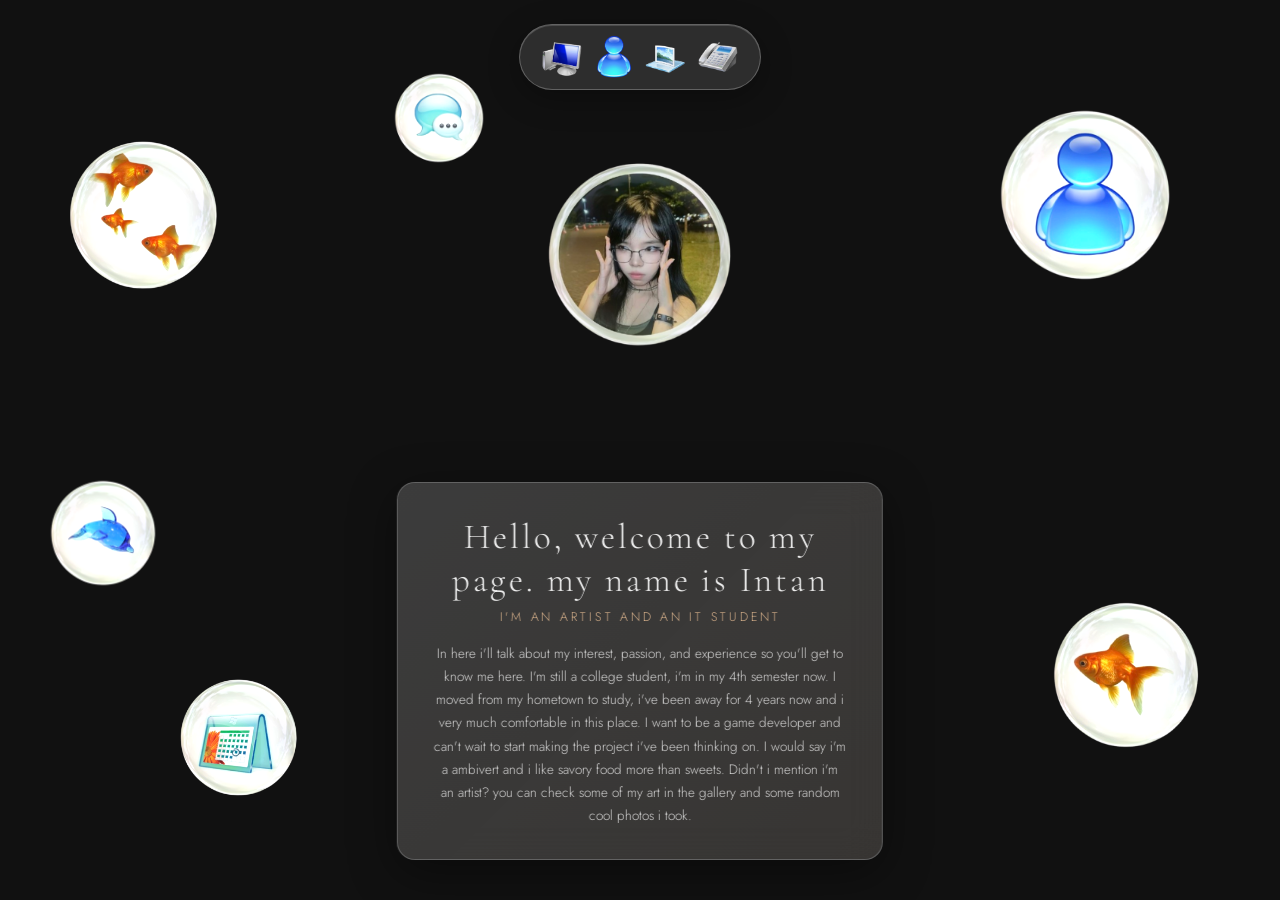
==== index.html @ 7cdc64c0 "initial commit" ====
<!DOCTYPE html>
<html lang="en">
<head>
  <meta charset="UTF-8" />
  <meta name="viewport" content="width=device-width, initial-scale=1.0" />
  <title>Your Name — Home</title>
  <link rel="stylesheet" href="style.css" />
</head>
<body>
  <div id="page-overlay"></div>

  <nav id="glass-nav">
    <a href="index.html" class="nav-item active" data-label="Home" data-page-index="0">
      <img src="images/homeicon.png" alt="Home" />
    </a>
    <a href="blog.html" class="nav-item" data-label="Blog" data-page-index="1">
      <img src="images/blogicon.png" alt="Blog" />
    </a>
    <a href="gallery.html" class="nav-item" data-label="Gallery" data-page-index="2">
      <img src="images/galleryicon.png" alt="Gallery" />
    </a>
    <a href="contact.html" class="nav-item" data-label="Contact" data-page-index="3">
      <img src="images/contacticon.png" alt="Contact" />
    </a>
  </nav>

  <div id="page-wrapper">

    <!-- Profile photo moved higher: top ~28% instead of 42% -->
    <div class="bubble-profile" style="width:200px;height:200px;">
      <img src="images/profile.png" alt="Profile photo" />
    </div>

    <div id="home-bio">
      <div class="bio-bg">
        <div class="bio-content">
          <h1>Hello, welcome to my page. my name is Intan</h1>
          <p class="tagline"> I'm an Artist and an IT student </p>
          <p>
            In here i'll talk about my interest, passion, and experience so you'll get to know me here.
            I'm still a college student, i'm in my 4th semester now. I moved from my hometown to study,
            i've been away for 4 years now and i very much comfortable in this place. I want to be a game developer
            and can't wait to start making the project i've been thinking on. I would say i'm a ambivert and i like savory food
            more than sweets. Didn't i mention i'm an artist? you can check some of my art in the gallery and some random cool photos i took.
          </p>
        </div>
      </div>
    </div>

    <div class="bubble-layer">

      <div class="bubble"
           style="width:160px;height:160px;left:5%;top:15%;
                  animation-duration:6.2s;animation-delay:-1.1s;"
           data-parallax-speed="0.02">
        <img src="images/bubble3.png" alt="" />
      </div>

      <div class="bubble"
           style="width:210px;height:210px;right:7%;top:10%;
                  animation-duration:7.8s;animation-delay:-3.5s;"
           data-parallax-speed="0.014"
           data-parallax-invert="true">
        <img src="images/bubble1.png" alt="" />
      </div>

      <div class="bubble"
           style="width:130px;height:130px;left:3%;top:52%;
                  animation-duration:5.5s;animation-delay:-0.7s;"
           data-parallax-speed="0.025">
        <img src="images/bubble5.png" alt="" />
      </div>

      <div class="bubble"
           style="width:180px;height:180px;right:5%;bottom:15%;
                  animation-duration:8.3s;animation-delay:-5.2s;"
           data-parallax-speed="0.016"
           data-parallax-invert="true">
        <img src="images/bubble2.png" alt="" />
      </div>

      <div class="bubble"
           style="width:110px;height:110px;left:30%;top:7%;
                  animation-duration:4.9s;animation-delay:-2.3s;"
           data-parallax-speed="0.03">
        <img src="images/bubble6.png" alt="" />
      </div>

      <div class="bubble"
           style="width:145px;height:145px;left:13%;bottom:10%;
                  animation-duration:6.7s;animation-delay:-4.1s;"
           data-parallax-speed="0.019">
        <img src="images/bubble4.png" alt="" />
      </div>

    </div>

  </div>

  <script src="script.js"></script>
</body>
</html>
---- style.css ----
@import url('https://fonts.googleapis.com/css2?family=Cormorant+Garamond:ital,wght@0,300;0,400;0,600;1,300;1,400&family=Jost:wght@200;300;400;500&display=swap');

:root {
  --glass-bg:     rgba(255, 255, 255, 0.12);
  --glass-border: rgba(255, 255, 255, 0.25);
  --glass-blur:   18px;
  --accent:       #d4af8a;
  --text-light:   rgba(255,255,255,0.92);
  --text-muted:   rgba(255,255,255,0.55);
  --nav-h:        72px;
  --bubble-shadow: 0 8px 32px rgba(0,0,0,0.35);
  --card-shadow:   0 12px 48px rgba(0,0,0,0.4);
  --transition-dur: 650ms;
}

*, *::before, *::after { box-sizing: border-box; margin: 0; padding: 0; }

html, body {
  width: 100%; height: 100%;
  overflow: hidden;
  font-family: 'Jost', sans-serif;
  font-weight: 300;
  color: var(--text-light);
  background: #111;
}

body::before {
  content: '';
  position: fixed;
  inset: 0;
  z-index: 0;
  background-image: url('images/background.jpg');
  background-size: cover;
  background-position: center;
  background-repeat: no-repeat;
  filter: brightness(0.65) saturate(0.8);
  transition: filter 0.4s;
}

#page-wrapper {
  position: relative;
  z-index: 1;
  width: 100%;
  height: 100%;
}

#page-overlay {
  position: fixed;
  inset: 0;
  z-index: 9999;
  background: #0a0a0a;
  pointer-events: none;
  opacity: 0;
  transition: opacity 350ms ease;
  
  transform: translateX(var(--slide-x, 0));
}
#page-overlay.active {
  opacity: 1;
  pointer-events: all;
}

html[data-slide-dir="right"] #page-wrapper {
  animation: slideInFromRight var(--transition-dur) cubic-bezier(0.22,1,0.36,1) both;
}
html[data-slide-dir="left"] #page-wrapper {
  animation: slideInFromLeft var(--transition-dur) cubic-bezier(0.22,1,0.36,1) both;
}

#page-wrapper {
  animation: pageSlideIn var(--transition-dur) cubic-bezier(0.22,1,0.36,1) both;
}

@keyframes pageSlideIn {
  from { opacity: 0; transform: translateY(28px); }
  to   { opacity: 1; transform: translateY(0); }
}

@keyframes slideInFromRight {
  from { opacity: 0; transform: translateX(60px); }
  to   { opacity: 1; transform: translateX(0); }
}

@keyframes slideInFromLeft {
  from { opacity: 0; transform: translateX(-60px); }
  to   { opacity: 1; transform: translateX(0); }
}

@keyframes bob {
  0%, 100% { transform: translateY(0px) rotate(0deg); }
  30%       { transform: translateY(-18px) rotate(2deg); }
  60%       { transform: translateY(-8px) rotate(-1.5deg); }
}

@keyframes bobProfile {
  0%, 100% { transform: translateY(0px) scale(1); }
  40%       { transform: translateY(-18px) scale(1.03); }
  70%       { transform: translateY(-8px) scale(0.98); }
}

nav#glass-nav {
  position: fixed;
  top: 24px;
  left: 50%;
  transform: translateX(-50%);
  z-index: 1000;
  display: flex;
  align-items: center;
  gap: 8px;
  padding: 10px 20px;
  border-radius: 999px;
  background: var(--glass-bg);
  backdrop-filter: blur(var(--glass-blur)) saturate(180%);
  -webkit-backdrop-filter: blur(var(--glass-blur)) saturate(180%);
  border: 1px solid var(--glass-border);
  box-shadow: 0 8px 32px rgba(0,0,0,0.3), inset 0 1px 0 rgba(255,255,255,0.15);
  transition: box-shadow 0.3s;
}

nav#glass-nav:hover {
  box-shadow: 0 12px 40px rgba(0,0,0,0.45), inset 0 1px 0 rgba(255,255,255,0.2);
}

.nav-item {
  display: flex;
  align-items: center;
  justify-content: center;
  width: 44px;
  height: 44px;
  border-radius: 50%;
  overflow: hidden;
  text-decoration: none;
  border: none;
  transition: transform 0.25s;
  position: relative;
}

.nav-item:hover { transform: scale(1.12); }

.nav-item img {
  width: 100%;
  height: 100%;
  object-fit: cover;
  display: block;
  border-radius: 0;
}

.nav-item::after {
  content: attr(data-label);
  position: absolute;
  bottom: -32px;
  left: 50%;
  transform: translateX(-50%);
  background: rgba(0,0,0,0.75);
  color: var(--text-light);
  font-size: 10px;
  font-weight: 400;
  letter-spacing: 0.1em;
  text-transform: uppercase;
  padding: 3px 8px;
  border-radius: 4px;
  white-space: nowrap;
  opacity: 0;
  pointer-events: none;
  transition: opacity 0.2s;
}
.nav-item:hover::after { opacity: 1; }

.bubble-layer {
  position: fixed;
  inset: 0;
  pointer-events: none;
  z-index: 500;
}

.bubble {
  position: absolute;
  border-radius: 50%;
  overflow: hidden;
  border: none;
  box-shadow: none;
  animation: bob linear infinite;
}

.bubble img {
  width: 100%;
  height: 100%;
  object-fit: cover;
  display: block;
  border-radius: 50%;
  filter: brightness(1.1);
}

.bubble-profile {
  position: fixed;
  top: 28%;
  left: 50%;
  margin-left: -100px;
  margin-top:  -100px;
  border-radius: 50%;
  overflow: hidden;
  border: none;
  box-shadow: none;
  animation: bobProfile 5s ease-in-out infinite;
  z-index: 501;
  background: transparent;
}

.bubble-profile img {
  width: 100%;
  height: 100%;
  object-fit: cover;
  display: block;
}

#home-bio {
  position: fixed;
  bottom: 40px;
  left: 50%;
  transform: translateX(-50%);
  z-index: 10;
  width: clamp(280px, 38vw, 520px);
  border-radius: 18px;
  overflow: hidden;
  box-shadow: var(--card-shadow);
  
  background: var(--glass-bg);
  backdrop-filter: blur(var(--glass-blur)) saturate(180%);
  -webkit-backdrop-filter: blur(var(--glass-blur)) saturate(180%);
  border: 1px solid var(--glass-border);
}

#home-bio .bio-bg {
  padding: 32px 36px;
  position: relative;
  
  background: transparent;
}

#home-bio .bio-bg::before {
  content: '';
  position: absolute;
  inset: 0;
  background: linear-gradient(135deg, rgba(255,255,255,0.07), rgba(212,175,138,0.06));
  pointer-events: none;
}

#home-bio .bio-content {
  position: relative;
  z-index: 1;
  text-align: center;
}

#home-bio h1 {
  font-family: 'Cormorant Garamond', serif;
  font-size: clamp(1.6rem, 3vw, 2.2rem);
  font-weight: 300;
  letter-spacing: 0.08em;
  margin-bottom: 6px;
}

#home-bio .tagline {
  font-size: 0.78rem;
  letter-spacing: 0.22em;
  text-transform: uppercase;
  color: var(--accent);
  margin-bottom: 14px;
}

#home-bio p {
  font-size: 0.85rem;
  line-height: 1.7;
  color: rgba(255,255,255,0.78);
}

#blog-grid {
  position: relative;
  z-index: 5;
  padding: calc(var(--nav-h) + 40px) 40px 40px;
  display: grid;
  grid-template-columns: 1fr 1fr;
  grid-template-rows: repeat(2, 70vh);
  gap: 20px;
  min-height: 100vh;
}

.blog-section {
  border-radius: 16px;
  overflow: hidden;
  position: relative;
  background: var(--glass-bg);
  backdrop-filter: blur(var(--glass-blur)) saturate(180%);
  -webkit-backdrop-filter: blur(var(--glass-blur)) saturate(180%);
  border: 1px solid var(--glass-border);
  box-shadow: 0 8px 32px rgba(0,0,0,0.3), inset 0 1px 0 rgba(255,255,255,0.1);
  transition: transform 0.35s ease, box-shadow 0.35s ease;
  cursor: pointer;
  display: flex;
  flex-direction: column;
  justify-content: flex-start;
  padding: 36px 40px;
}

.blog-section:hover {
  transform: scale(1.015) translateY(-3px);
  box-shadow: 0 20px 60px rgba(0,0,0,0.45), inset 0 1px 0 rgba(255,255,255,0.18);
}

.blog-section .section-bg,
.blog-section .section-overlay { display: none; }

.blog-section .section-content {
  position: relative;
  z-index: 1;
  padding: 0;
}

.blog-section h2 {
  font-family: 'Cormorant Garamond', serif;
  font-size: clamp(1.4rem, 2.2vw, 2rem);
  font-weight: 400;
  line-height: 1.2;
  letter-spacing: 0.04em;
  margin-bottom: 20px;
  color: var(--text-light);
}

.blog-section .section-body {
  font-size: 0.88rem;
  line-height: 1.85;
  color: rgba(255,255,255,0.72);
  font-weight: 300;
}

.blog-section .section-tag,
.blog-section .section-date { display: none; }

#gallery-grid {
  position: relative;
  z-index: 5;
  padding: calc(var(--nav-h) + 36px) 36px 36px;
  
  column-count: 4;
  column-gap: 14px;
  overflow-y: auto;
  height: 100vh;
}

.gallery-item {
  
  break-inside: avoid;
  border-radius: 12px;
  overflow: hidden;
  position: relative;
  box-shadow: 0 4px 20px rgba(0,0,0,0.4);
  transition: transform 0.35s ease, box-shadow 0.35s ease;
  cursor: zoom-in;
  background-color: rgba(255,255,255,0.04);
  margin-bottom: 14px;
  display: block;
}

.gallery-item img {
  display: block;
  width: 100%;
  height: auto;
  object-fit: contain;
  border-radius: 0;
  transition: transform 0.35s ease;
}

.gallery-item:hover {
  transform: scale(1.03) translateY(-3px);
  box-shadow: 0 14px 40px rgba(0,0,0,0.6);
  z-index: 10;
}

.gallery-item:hover img {
  transform: scale(1.04);
}

.gallery-item .gallery-overlay {
  position: absolute;
  inset: 0;
  background: rgba(0,0,0,0);
  transition: background 0.3s;
  display: flex;
  align-items: center;
  justify-content: center;
}

.gallery-item:hover .gallery-overlay { background: rgba(0,0,0,0.35); }

.gallery-item:not(.gallery-item--video) .gallery-overlay span {
  font-size: 1.6rem;
  opacity: 0;
  transform: scale(0.6);
  transition: opacity 0.3s, transform 0.3s;
}

.gallery-item:not(.gallery-item--video):hover .gallery-overlay span {
  opacity: 1;
  transform: scale(1);
}

.gallery-item--video video {
  display: block;
  width: 100%;
  height: auto;
  border-radius: 0;
}

.gallery-item--video { cursor: pointer; }

.video-overlay {
  transition: opacity 0.3s ease;
}

.play-btn {
  font-size: 1.2rem;
  width: 52px;
  height: 52px;
  border-radius: 50%;
  background: rgba(212,175,138,0.85);
  color: #111;
  display: flex;
  align-items: center;
  justify-content: center;
  backdrop-filter: blur(6px);
  box-shadow: 0 4px 20px rgba(0,0,0,0.4);
  padding-left: 4px;
  transition: transform 0.25s ease, background 0.25s ease;
}

.gallery-item--video:hover .play-btn {
  background: rgba(212,175,138,1);
  transform: scale(1.12);
}

.gallery-item--video.is-playing .video-overlay {
  opacity: 0;
  pointer-events: none;
}

.gallery-item--video.is-playing:hover .video-overlay {
  opacity: 1;
  pointer-events: all;
}

.gallery-item--video.is-playing .play-btn {
  padding-left: 0;
  font-size: 0; 
}
.gallery-item--video.is-playing .play-btn::after {
  content: '⏸';
  font-size: 1.1rem;
}

#contact-wrapper {
  position: fixed;
  inset: 0;
  display: flex;
  align-items: center;
  justify-content: center;
  z-index: 5;
  padding-top: var(--nav-h);
}

#contact-card {
  width: clamp(300px, 46vw, 580px);
  border-radius: 22px;
  overflow: hidden;
  box-shadow: var(--card-shadow);
  border: 1px solid var(--glass-border);
  background: var(--glass-bg);
  backdrop-filter: blur(var(--glass-blur)) saturate(180%);
  -webkit-backdrop-filter: blur(var(--glass-blur)) saturate(180%);
  position: relative;
}

#contact-card::before {
  content: '';
  position: absolute;
  inset: 0;
  background: linear-gradient(135deg, rgba(255,255,255,0.07), rgba(212,175,138,0.06));
  pointer-events: none;
  z-index: 0;
}

#contact-card .card-header,
#contact-card .card-body {
  position: relative;
  z-index: 1;
}

#contact-card .card-header {
  padding: 36px 40px 24px;
  border-bottom: 1px solid rgba(255,255,255,0.1);
}

#contact-card .card-header h1 {
  font-family: 'Cormorant Garamond', serif;
  font-size: clamp(1.8rem, 3.5vw, 2.6rem);
  font-weight: 300;
  letter-spacing: 0.06em;
}

#contact-card .card-header p {
  font-size: 0.8rem;
  letter-spacing: 0.15em;
  text-transform: uppercase;
  color: var(--accent);
  margin-top: 6px;
}

#contact-card .card-body { padding: 28px 40px 36px; }

.contact-row {
  display: flex;
  align-items: center;
  gap: 16px;
  padding: 14px 0;
  border-bottom: 1px solid rgba(255,255,255,0.07);
  text-decoration: none;
  color: var(--text-light);
  transition: color 0.2s, padding-left 0.2s;
}

.contact-row:last-child { border-bottom: none; }

.contact-row:hover {
  color: var(--accent);
  padding-left: 6px;
}

.contact-row .row-icon {
  width: 40px;
  height: 40px;
  border-radius: 10px;
  overflow: hidden;
  flex-shrink: 0;
  border: 1px solid rgba(255,255,255,0.2);
  background: rgba(255,255,255,0.08);
  display: flex;
  align-items: center;
  justify-content: center;
}

.contact-row .row-icon img {
  width: 24px;
  height: 24px;
  object-fit: contain;
  filter: brightness(10);
}

.contact-row .row-info { flex: 1; }

.contact-row .row-platform {
  font-size: 0.68rem;
  letter-spacing: 0.18em;
  text-transform: uppercase;
  color: var(--text-muted);
  margin-bottom: 2px;
}

.contact-row .row-handle {
  font-size: 0.95rem;
  font-weight: 400;
}

.contact-row .row-arrow {
  font-size: 0.9rem;
  color: var(--text-muted);
  transition: transform 0.2s, color 0.2s;
}

.contact-row:hover .row-arrow {
  transform: translateX(4px);
  color: var(--accent);
}

@media (max-width: 768px) {
  #blog-grid {
    grid-template-columns: 1fr;
    grid-template-rows: auto;
    padding: calc(var(--nav-h) + 20px) 16px 16px;
    gap: 12px;
    overflow-y: auto;
    position: static;
    min-height: 100vh;
  }

  .blog-section { padding: 28px 24px; }

  html, body { overflow: auto; }

  #gallery-grid {
    column-count: 2;
    padding: calc(var(--nav-h) + 20px) 16px 16px;
    height: auto;
    overflow-y: visible;
  }

  #home-bio { width: calc(100% - 48px); }
  #contact-card { width: calc(100% - 32px); }

  .bubble-profile {
    top: 24%;
  }
}
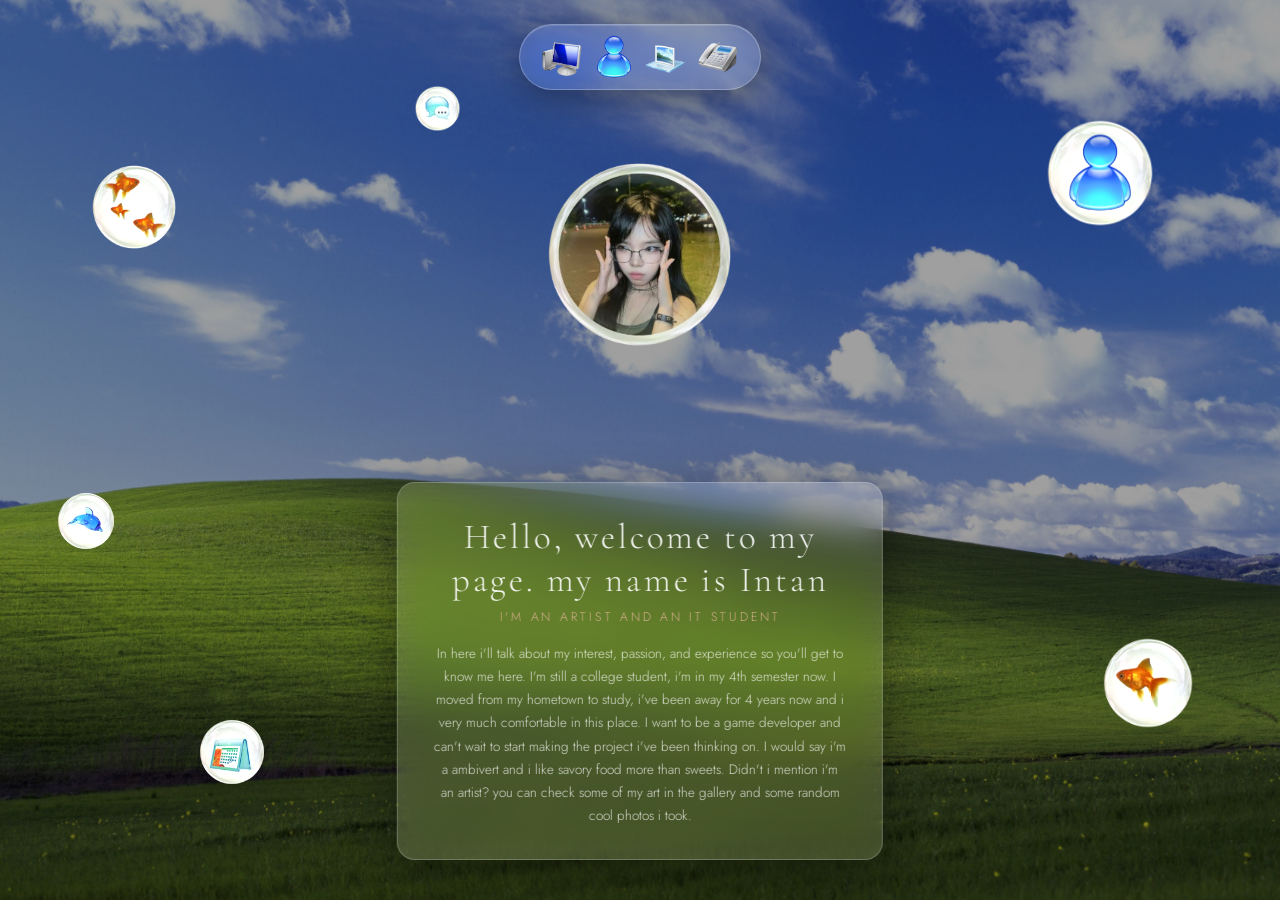
==== commit 5fdd1ad0: "name change" ====
--- a/index.html
+++ b/index.html
@@ -3,30 +3,29 @@
 <head>
   <meta charset="UTF-8" />
   <meta name="viewport" content="width=device-width, initial-scale=1.0" />
-  <title>Your Name — Home</title>
+  <title>Intan — Home</title>
   <link rel="stylesheet" href="style.css" />
 </head>
 <body>
   <div id="page-overlay"></div>
 
   <nav id="glass-nav">
-    <a href="index.html" class="nav-item active" data-label="Home" data-page-index="0">
+    <a href="index.html" class="nav-item active" data-label="Home">
       <img src="images/homeicon.png" alt="Home" />
     </a>
-    <a href="blog.html" class="nav-item" data-label="Blog" data-page-index="1">
+    <a href="blog.html" class="nav-item" data-label="Blog">
       <img src="images/blogicon.png" alt="Blog" />
     </a>
-    <a href="gallery.html" class="nav-item" data-label="Gallery" data-page-index="2">
+    <a href="gallery.html" class="nav-item" data-label="Gallery">
       <img src="images/galleryicon.png" alt="Gallery" />
     </a>
-    <a href="contact.html" class="nav-item" data-label="Contact" data-page-index="3">
+    <a href="contact.html" class="nav-item" data-label="Contact">
       <img src="images/contacticon.png" alt="Contact" />
     </a>
   </nav>
 
   <div id="page-wrapper">
 
-    <!-- Profile photo moved higher: top ~28% instead of 42% -->
     <div class="bubble-profile" style="width:200px;height:200px;">
       <img src="images/profile.png" alt="Profile photo" />
     </div>
@@ -50,14 +49,14 @@
     <div class="bubble-layer">
 
       <div class="bubble"
-           style="width:160px;height:160px;left:5%;top:15%;
+           style="width:90px;height:90px;left:7%;top:18%;
                   animation-duration:6.2s;animation-delay:-1.1s;"
            data-parallax-speed="0.02">
         <img src="images/bubble3.png" alt="" />
       </div>
 
       <div class="bubble"
-           style="width:210px;height:210px;right:7%;top:10%;
+           style="width:130px;height:130px;right:9%;top:12%;
                   animation-duration:7.8s;animation-delay:-3.5s;"
            data-parallax-speed="0.014"
            data-parallax-invert="true">
@@ -65,14 +64,14 @@
       </div>
 
       <div class="bubble"
-           style="width:130px;height:130px;left:3%;top:52%;
+           style="width:70px;height:70px;left:4%;top:54%;
                   animation-duration:5.5s;animation-delay:-0.7s;"
            data-parallax-speed="0.025">
         <img src="images/bubble5.png" alt="" />
       </div>
 
       <div class="bubble"
-           style="width:180px;height:180px;right:5%;bottom:15%;
+           style="width:110px;height:110px;right:6%;bottom:18%;
                   animation-duration:8.3s;animation-delay:-5.2s;"
            data-parallax-speed="0.016"
            data-parallax-invert="true">
@@ -80,14 +79,14 @@
       </div>
 
       <div class="bubble"
-           style="width:110px;height:110px;left:30%;top:7%;
+           style="width:55px;height:55px;left:32%;top:9%;
                   animation-duration:4.9s;animation-delay:-2.3s;"
            data-parallax-speed="0.03">
         <img src="images/bubble6.png" alt="" />
       </div>
 
       <div class="bubble"
-           style="width:145px;height:145px;left:13%;bottom:10%;
+           style="width:80px;height:80px;left:15%;bottom:12%;
                   animation-duration:6.7s;animation-delay:-4.1s;"
            data-parallax-speed="0.019">
         <img src="images/bubble4.png" alt="" />
--- a/style.css
+++ b/style.css
@@ -29,7 +29,7 @@
   position: fixed;
   inset: 0;
   z-index: 0;
-  background-image: url('images/background.jpg');
+  background-image: url('images/Background.jpg');
   background-size: cover;
   background-position: center;
   background-repeat: no-repeat;
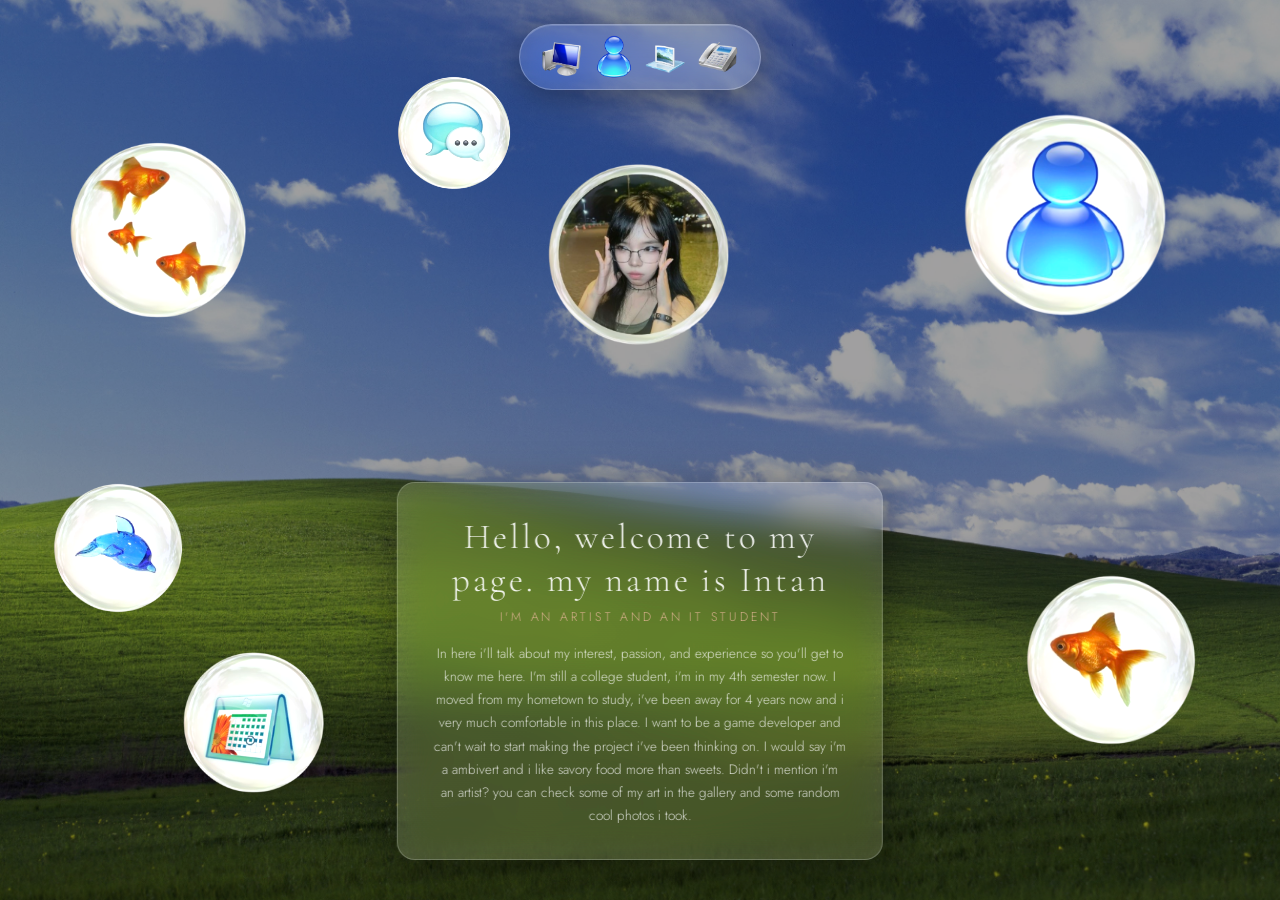
==== commit 7036cc11: "name change" ====
--- a/index.html
+++ b/index.html
@@ -3,30 +3,31 @@
 <head>
   <meta charset="UTF-8" />
   <meta name="viewport" content="width=device-width, initial-scale=1.0" />
-  <title>Intan — Home</title>
+  <title>Your Name — Home</title>
   <link rel="stylesheet" href="style.css" />
 </head>
 <body>
   <div id="page-overlay"></div>
 
   <nav id="glass-nav">
-    <a href="index.html" class="nav-item active" data-label="Home">
+    <a href="index.html" class="nav-item active" data-label="Home" data-page-index="0">
       <img src="images/homeicon.png" alt="Home" />
     </a>
-    <a href="blog.html" class="nav-item" data-label="Blog">
+    <a href="blog.html" class="nav-item" data-label="Blog" data-page-index="1">
       <img src="images/blogicon.png" alt="Blog" />
     </a>
-    <a href="gallery.html" class="nav-item" data-label="Gallery">
+    <a href="gallery.html" class="nav-item" data-label="Gallery" data-page-index="2">
       <img src="images/galleryicon.png" alt="Gallery" />
     </a>
-    <a href="contact.html" class="nav-item" data-label="Contact">
+    <a href="contact.html" class="nav-item" data-label="Contact" data-page-index="3">
       <img src="images/contacticon.png" alt="Contact" />
     </a>
   </nav>
 
   <div id="page-wrapper">
 
-    <div class="bubble-profile" style="width:200px;height:200px;">
+    <!-- Profile photo moved higher: top ~28% instead of 42% -->
+    <div class="bubble-profile" style="width:200x;height:200px;">
       <img src="images/profile.png" alt="Profile photo" />
     </div>
 
@@ -49,14 +50,14 @@
     <div class="bubble-layer">
 
       <div class="bubble"
-           style="width:90px;height:90px;left:7%;top:18%;
+           style="width:190px;height:190px;left:5%;top:15%;
                   animation-duration:6.2s;animation-delay:-1.1s;"
            data-parallax-speed="0.02">
         <img src="images/bubble3.png" alt="" />
       </div>
 
       <div class="bubble"
-           style="width:130px;height:130px;right:9%;top:12%;
+           style="width:250px;height:250px;right:7%;top:10%;
                   animation-duration:7.8s;animation-delay:-3.5s;"
            data-parallax-speed="0.014"
            data-parallax-invert="true">
@@ -64,14 +65,14 @@
       </div>
 
       <div class="bubble"
-           style="width:70px;height:70px;left:4%;top:54%;
+           style="width:160px;height:160px;left:3%;top:52%;
                   animation-duration:5.5s;animation-delay:-0.7s;"
            data-parallax-speed="0.025">
         <img src="images/bubble5.png" alt="" />
       </div>
 
       <div class="bubble"
-           style="width:110px;height:110px;right:6%;bottom:18%;
+           style="width:210px;height:210px;right:5%;bottom:15%;
                   animation-duration:8.3s;animation-delay:-5.2s;"
            data-parallax-speed="0.016"
            data-parallax-invert="true">
@@ -79,14 +80,14 @@
       </div>
 
       <div class="bubble"
-           style="width:55px;height:55px;left:32%;top:9%;
+           style="width:140px;height:140px;left:30%;top:7%;
                   animation-duration:4.9s;animation-delay:-2.3s;"
            data-parallax-speed="0.03">
         <img src="images/bubble6.png" alt="" />
       </div>
 
       <div class="bubble"
-           style="width:80px;height:80px;left:15%;bottom:12%;
+           style="width:175px;height:175px;left:13%;bottom:10%;
                   animation-duration:6.7s;animation-delay:-4.1s;"
            data-parallax-speed="0.019">
         <img src="images/bubble4.png" alt="" />
